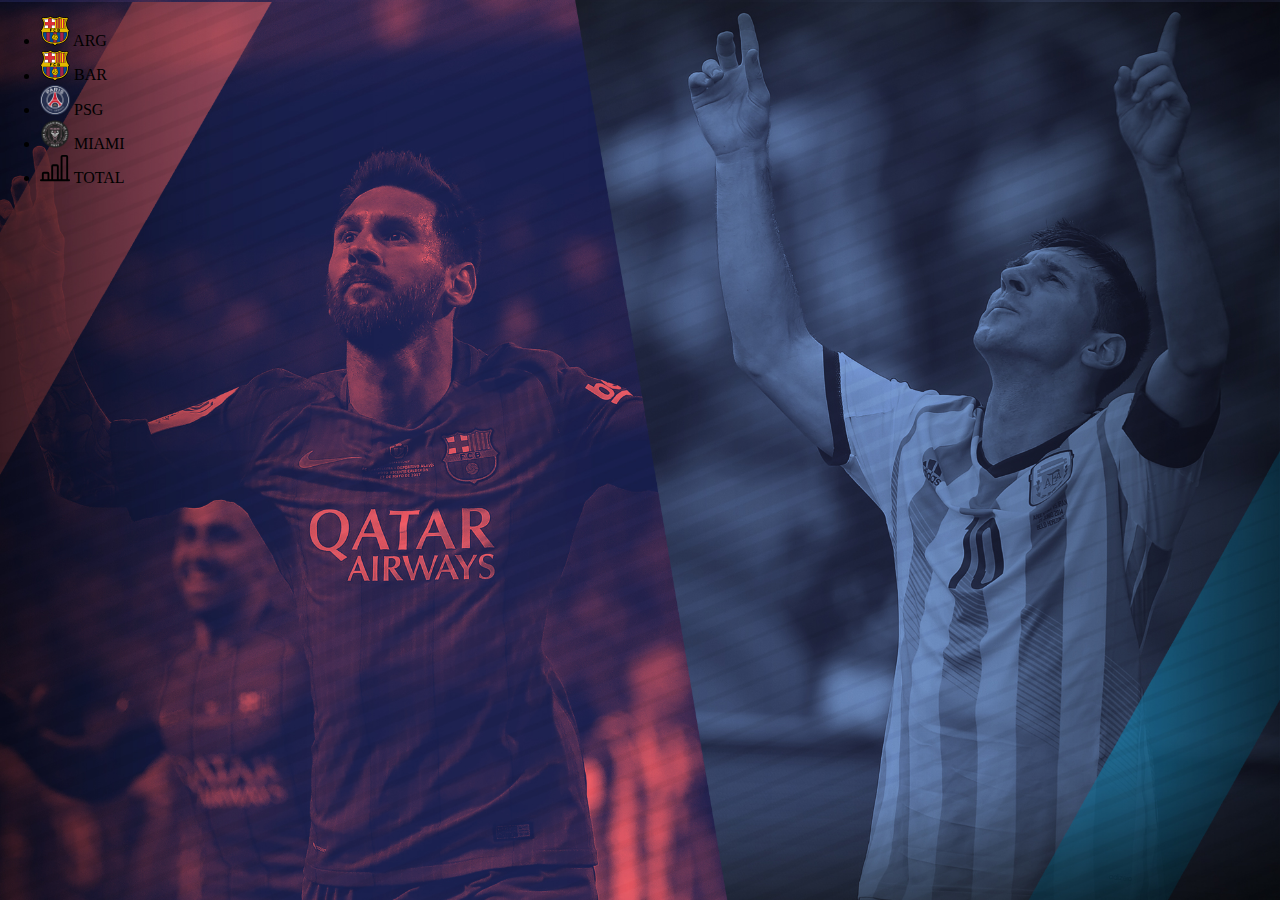
==== TrabajoFinalProgramacion_Paz/index.html @ 9eabbfda "trabajo final pagina parte 1" ====
<!DOCTYPE html>
<html lang="en">
<head>
    <meta charset="UTF-8">
    <meta name="viewport" content="width=device-width, initial-scale=1.0">
    <title>Emanuel Paz - Trabajo Final</title>
    <link rel="stylesheet" href="./style.css">
</head>
<body>
    
    <header>
        <nav>
            <ul>
                <li><img src="./img/fc-barcelona.svg" width="30" alt="Argentina"> ARG</li>
                <li><img src="./img/fc-barcelona.svg" width="30" alt="Barcelona"> BAR</li>
                <li><img src="./img/psg.png" width="30" alt="Psg"> PSG</li>
                <li><img src="./img/inter.png" width="30" alt="Inter Miami"> MIAMI</li>
                <li><img src="./img/total.svg" width="30" alt="Total"> TOTAL</li>
            </ul>
        </nav>
    </header>

</body>
</html>
---- TrabajoFinalProgramacion_Paz/style.css ----
body{
    margin: 0;
    padding: 0;
    box-sizing: border-box;
    height: 95vh;
    background-image: url(./img/fondo1.jpg);
    background-size: cover;
    background-position: 50%;
    background-attachment: fixed;
}
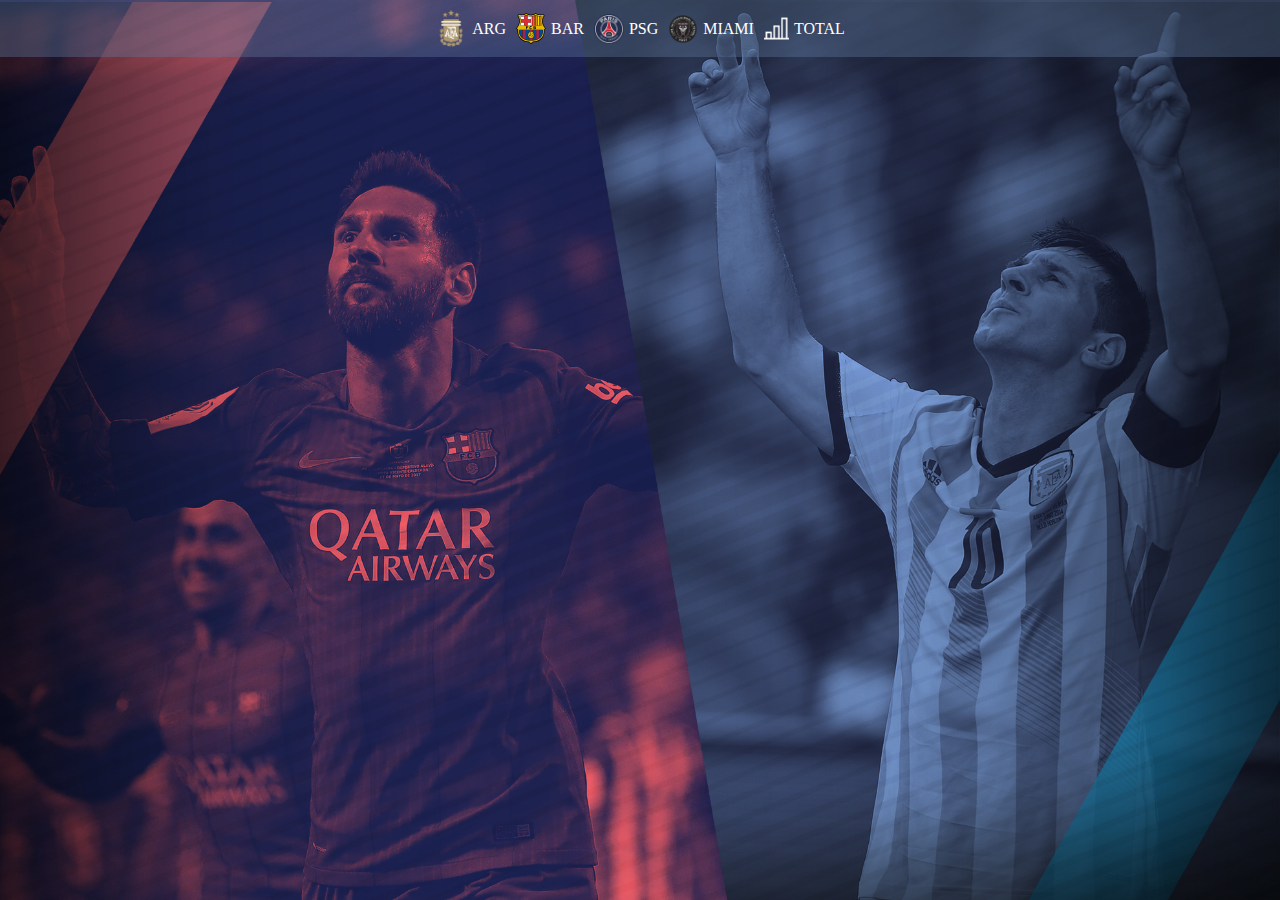
==== commit 51e91b16: "parte 1" ====
--- a/TrabajoFinalProgramacion_Paz/index.html
+++ b/TrabajoFinalProgramacion_Paz/index.html
@@ -8,17 +8,16 @@
 </head>
 <body>
     
-    <header>
-        <nav>
-            <ul>
-                <li><img src="./img/fc-barcelona.svg" width="30" alt="Argentina"> ARG</li>
-                <li><img src="./img/fc-barcelona.svg" width="30" alt="Barcelona"> BAR</li>
-                <li><img src="./img/psg.png" width="30" alt="Psg"> PSG</li>
-                <li><img src="./img/inter.png" width="30" alt="Inter Miami"> MIAMI</li>
-                <li><img src="./img/total.svg" width="30" alt="Total"> TOTAL</li>
-            </ul>
-        </nav>
-    </header>
+    <nav>
+        <ul>
+            <a href=""><li><img src="./img/arg.png" width="32" alt="Argentina"> ARG</li></a>
+            <a href=""><li><img src="./img/fc-barcelona.svg" width="30" alt="Barcelona"> BAR</li></a>
+            <a href=""><li><img src="./img/psg.png" width="30" alt="Psg"> PSG</li></a>
+            <a href=""><li><img src="./img/inter.png" width="30" alt="Inter Miami"> MIAMI</li></a>
+            <a href=""><li><img src="./img/total.png" width="25" alt="Total"> TOTAL</li></a>
+        </ul>
+    </nav>
+
 
 </body>
 </html>--- a/TrabajoFinalProgramacion_Paz/style.css
+++ b/TrabajoFinalProgramacion_Paz/style.css
@@ -8,4 +8,37 @@
     background-size: cover;
     background-position: 50%;
     background-attachment: fixed;
+}
+
+nav{
+    background-color: rgba(95, 120, 160, 0.39);
+}
+
+nav ul{
+    list-style: none;
+    padding: 10px;
+    margin: 0;
+    color : white;
+    display: flex;
+    flex-direction: row;
+    flex-wrap: wrap;
+    justify-content: center;
+    align-items: center;
+    gap: 10px;
+}
+
+nav ul a{
+    text-decoration: none;
+    color: white;
+}
+
+nav ul a:hover{
+    color: rgb(45, 171, 180);
+}
+
+nav ul a li{
+    display: flex;
+    justify-content: center;
+    align-items: center;
+    gap: 5px;
 }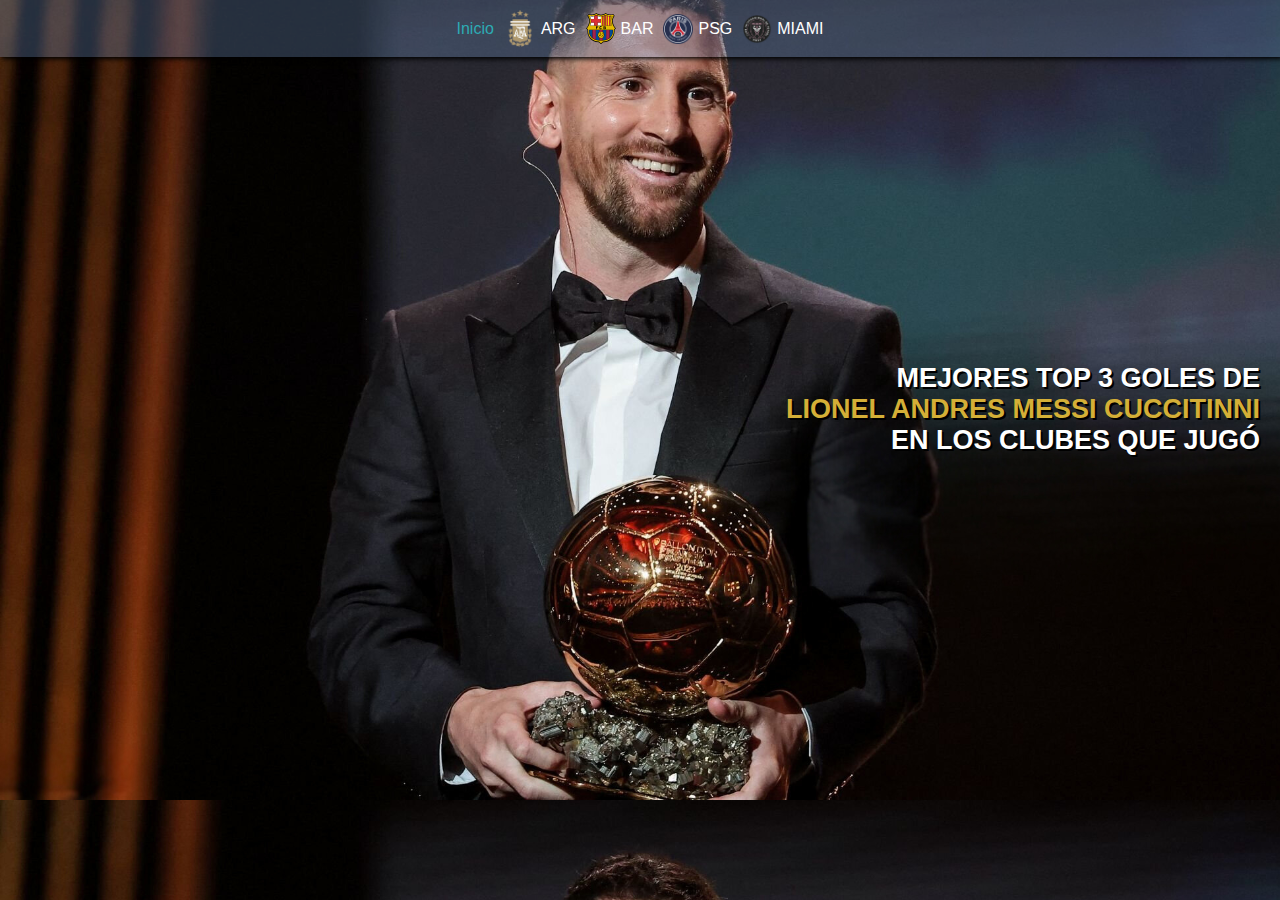
==== commit dd0892d0: "final" ====
--- a/TrabajoFinalProgramacion_Paz/index.html
+++ b/TrabajoFinalProgramacion_Paz/index.html
@@ -6,17 +6,26 @@
     <title>Emanuel Paz - Trabajo Final</title>
     <link rel="stylesheet" href="./style.css">
 </head>
+<style>
+    .activo {
+      color: rgb(45, 171, 180);
+    }
+  </style>
 <body>
     
     <nav>
         <ul>
-            <a href=""><li><img src="./img/arg.png" width="32" alt="Argentina"> ARG</li></a>
-            <a href=""><li><img src="./img/fc-barcelona.svg" width="30" alt="Barcelona"> BAR</li></a>
-            <a href=""><li><img src="./img/psg.png" width="30" alt="Psg"> PSG</li></a>
-            <a href=""><li><img src="./img/inter.png" width="30" alt="Inter Miami"> MIAMI</li></a>
-            <a href=""><li><img src="./img/total.png" width="25" alt="Total"> TOTAL</li></a>
+            <a href="./index.html" class="activo"><li>Inicio</li></a>
+            <a href="./arg.html"><li><img src="./img/arg.png" width="32" alt="Argentina"> ARG</li></a>
+            <a href="./bar.html"><li><img src="./img/fc-barcelona.svg" width="30" alt="Barcelona"> BAR</li></a>
+            <a href="./psg.html"><li><img src="./img/psg.png" width="30" alt="Psg"> PSG</li></a>
+            <a href="./miami.html"><li><img src="./img/inter.png" width="30" alt="Inter Miami"> MIAMI</li></a>
         </ul>
     </nav>
+
+    <div class="cont">
+        <h1>mejores Top 3 goles de <br> <b class="messiTitulo">lionel andres messi cuccitinni</b> <br> en los clubes que jugó</h1>
+    </div>
 
 
 </body>
--- a/TrabajoFinalProgramacion_Paz/style.css
+++ b/TrabajoFinalProgramacion_Paz/style.css
@@ -1,24 +1,75 @@
-
-body{
+body {
     margin: 0;
     padding: 0;
     box-sizing: border-box;
     height: 95vh;
-    background-image: url(./img/fondo1.jpg);
+    background-image: url(./img/fondoInicio.jpg);
     background-size: cover;
-    background-position: 50%;
+    background-position: 0px -100px;
     background-attachment: fixed;
+    font-family: Verdana, Geneva, Tahoma, sans-serif;
 }
 
-nav{
+.cont {
+    display: flex;
+    justify-content: end;
+    padding: 10px;
+    align-items: center;
+    height: 80%;
+    text-transform: uppercase;
+    color: white;
+    flex-wrap: wrap;
+    gap: 10px;
+}
+
+.cont .video {
+    text-align: center;
+    border-radius: 10px;
+    width: 400px;
+    height: 250px;
+    margin: 10px;
+    transition: transform 0.5s, box-shadow 0.5s; /* Solo aplicar transición a las propiedades que cambian */
+    transform: scale(1); /* Estado normal */
+}
+
+.cont .video:hover {
+    transform: scale(1.1); /* Escalar al 110% en hover */
+}
+
+.cont .video iframe {
+    width: 100%; /* Ajustar el iframe para que ocupe todo el contenedor */
+    height: 100%; /* Ajustar la altura también */
+    border-radius: 10px; /* Para que el iframe tenga bordes redondeados */
+}
+
+.cont .video iframe:hover {
+    box-shadow: 2px 2px 5px rgba(255, 255, 255, 0.42);
+}
+
+p {
+    margin-bottom: 2px;
+}
+
+.cont h1 {
+    text-shadow: 2px 2px rgb(0, 0, 0);
+    text-align: end;
+    font-size: 27px;
+    margin-right: 10px;
+}
+
+.messiTitulo{
+    color: #D4AF37;
+}
+
+nav {
     background-color: rgba(95, 120, 160, 0.39);
 }
 
-nav ul{
+nav ul {
     list-style: none;
     padding: 10px;
     margin: 0;
-    color : white;
+    color: white;
     display: flex;
     flex-direction: row;
     flex-wrap: wrap;
@@ -27,18 +78,25 @@
     gap: 10px;
 }
 
-nav ul a{
+nav ul:hover {
+    transition: all 0.5s;
+    box-shadow: 2px 2px 5px rgb(0, 0, 0);
+}
+
+nav ul a {
     text-decoration: none;
     color: white;
 }
 
-nav ul a:hover{
+nav ul a:hover {
     color: rgb(45, 171, 180);
+    transition: color 0.5s, text-shadow 0.5s; /* Aplicar transición de color y sombra de texto */
+    text-shadow: 2px 2px 5px rgb(0, 0, 0);
 }
 
-nav ul a li{
+nav ul a li {
     display: flex;
     justify-content: center;
     align-items: center;
     gap: 5px;
-}+}
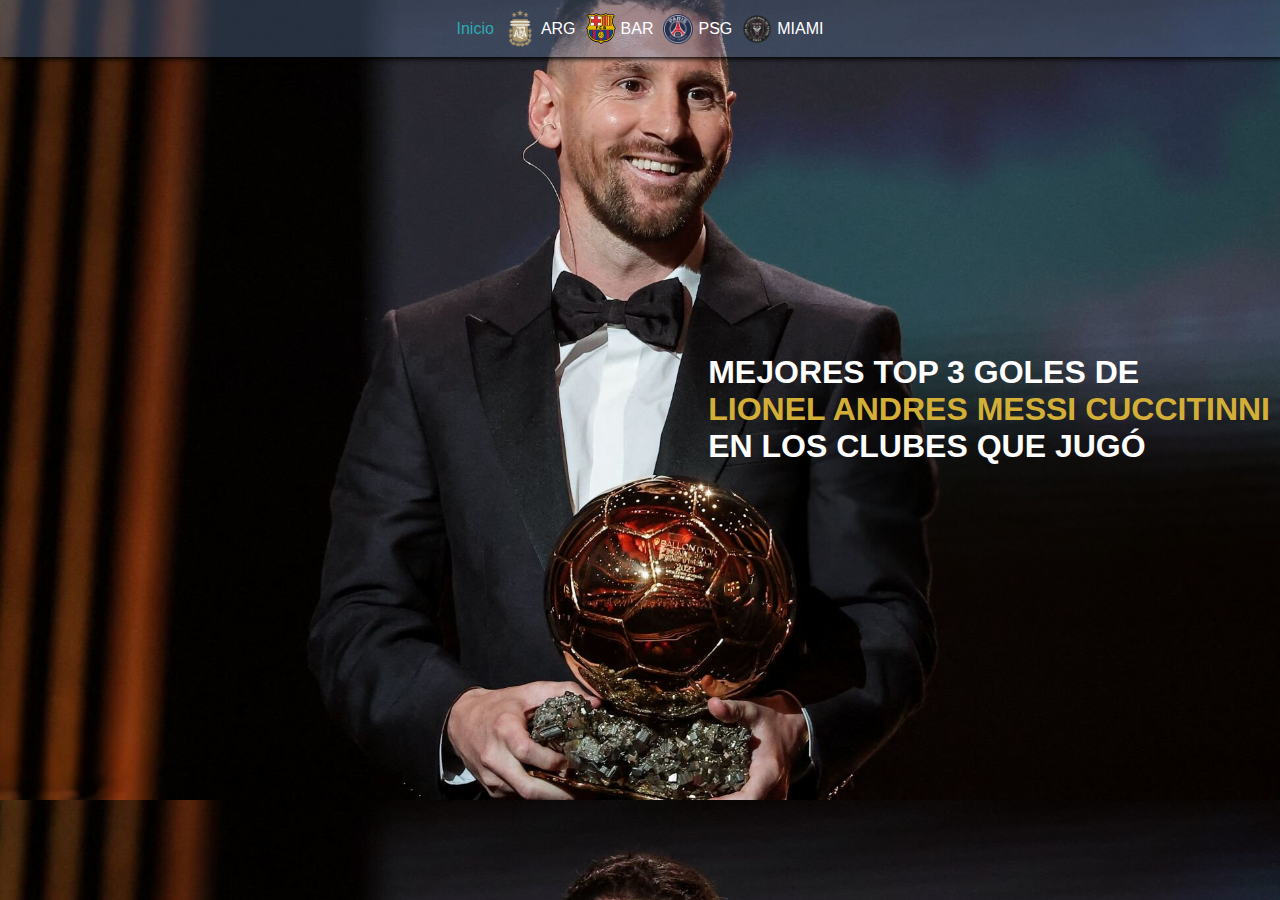
==== commit 5f180fc4: "final 2" ====
--- a/TrabajoFinalProgramacion_Paz/index.html
+++ b/TrabajoFinalProgramacion_Paz/index.html
@@ -23,7 +23,7 @@
         </ul>
     </nav>
 
-    <div class="cont">
+    <div class="contInicio">
         <h1>mejores Top 3 goles de <br> <b class="messiTitulo">lionel andres messi cuccitinni</b> <br> en los clubes que jugó</h1>
     </div>
 
--- a/TrabajoFinalProgramacion_Paz/style.css
+++ b/TrabajoFinalProgramacion_Paz/style.css
@@ -10,9 +10,20 @@
     font-family: Verdana, Geneva, Tahoma, sans-serif;
 }
 
+.contInicio {
+    display: flex;
+    justify-content: end;
+    padding: 10px;
+    align-items: center;
+    height: 80%;
+    text-transform: uppercase;
+    color: white;
+    flex-wrap: wrap;
+    gap: 10px;
+}
 .cont {
     display: flex;
-    justify-content: end;
+    justify-content: center;
     padding: 10px;
     align-items: center;
     height: 80%;
